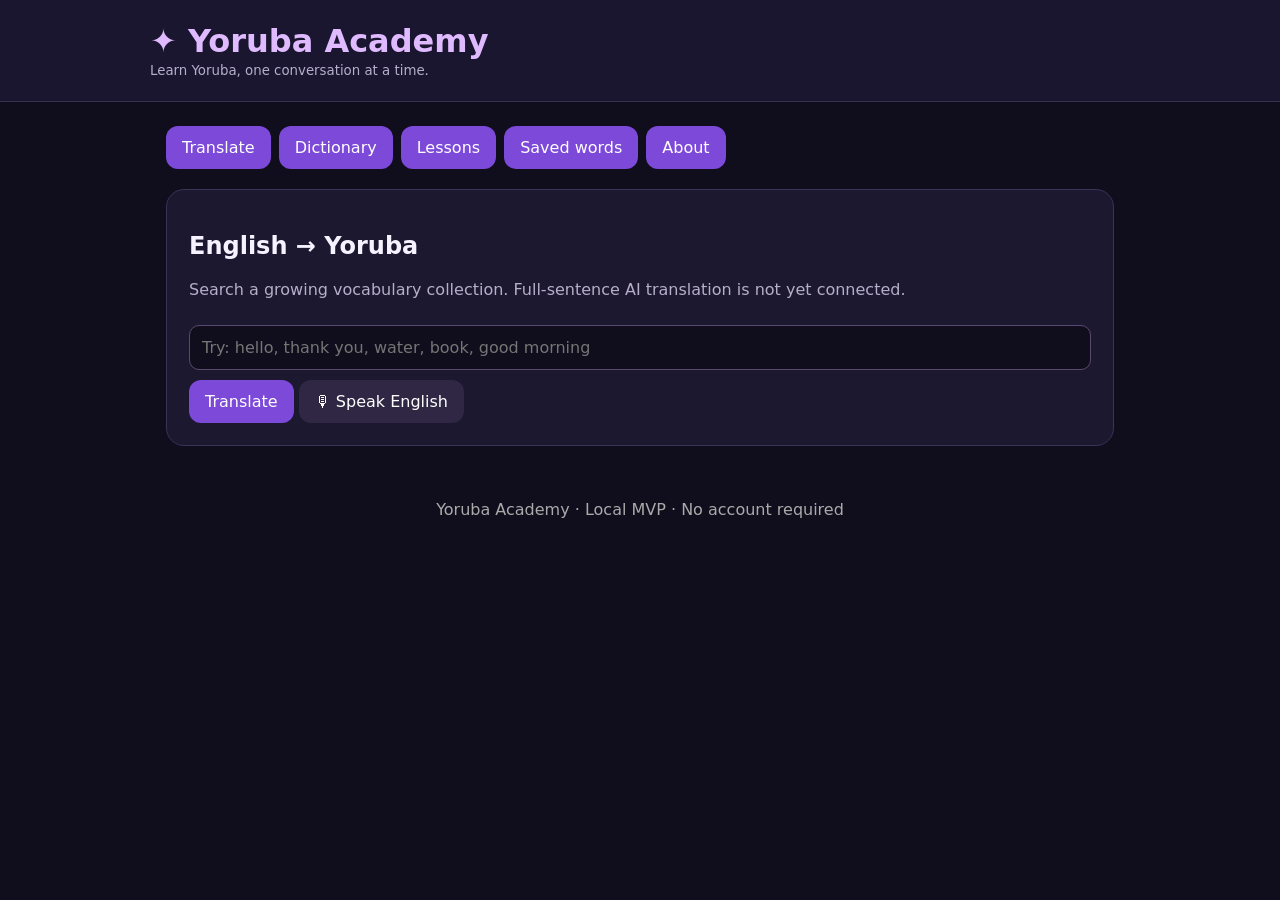
==== index.html @ 3453cdae "Add searchable dictionary tab and import interface" ====
<!doctype html><html lang="en"><head><meta charset="UTF-8"><meta name="viewport" content="width=device-width,initial-scale=1"><title>Yoruba Academy</title><style>:root{font-family:system-ui,sans-serif;color:#f6f2ff;background:#100e1d}*{box-sizing:border-box}body{margin:0}header{padding:22px max(20px,calc((100vw - 980px)/2));background:#1a1630;border-bottom:1px solid #38304f}h1{margin:0;color:#e0baff}small,.muted{color:#b6aeca}main{max-width:980px;margin:24px auto;padding:0 16px}.tabs{display:flex;gap:8px;flex-wrap:wrap;margin-bottom:20px}button,input,textarea{font:inherit}button{cursor:pointer;background:#7c49d8;color:white;border:0;border-radius:12px;padding:12px 16px}button.secondary{background:#302744}button:disabled{opacity:.5}.panel{background:#1c1830;border:1px solid #3c3156;border-radius:18px;padding:22px;margin-bottom:16px}input,textarea{background:#100e1d;color:white;border:1px solid #594970;border-radius:10px;padding:12px;width:100%;margin:10px 0}textarea{min-height:100px}.hidden{display:none}.result{font-size:27px;color:#d9b3ff;margin:14px 0}.choices{display:grid;gap:10px;margin-top:16px}.choices button{text-align:left;background:#322947}.good{color:#7de0a2}.bad{color:#ff9999}.pill{display:inline-block;background:#33294b;border-radius:50px;padding:6px 10px;margin:4px}footer{padding:30px;text-align:center;color:#aaa}</style></head><body><header><h1>✦ Yoruba Academy</h1><small>Learn Yoruba, one conversation at a time.</small></header><main><div class="tabs"><button onclick="tab('translate')">Translate</button><button onclick="tab('dictionary')">Dictionary</button><button onclick="tab('lessons')">Lessons</button><button onclick="tab('saved')">Saved words</button><button onclick="tab('about')">About</button></div><section id="translate" class="panel"><h2>English → Yoruba</h2><p class="muted">Search a growing vocabulary collection. Full-sentence AI translation is not yet connected.</p><input id="query" placeholder="Try: hello, thank you, water, book, good morning" autocomplete="off"><button onclick="translate()">Translate</button> <button class="secondary" onclick="listen()">🎙 Speak English</button><div id="translation"></div></section><section id="dictionary" class="panel hidden"><h2>Yoruba Dictionary</h2><p class="muted">Search English or Yoruba, including without tone marks. This is a growing starter collection, not yet a complete language dictionary.</p><input id="dictSearch" placeholder="Search English or Yoruba (e.g. water, omi, ẹ̀wà)"><select id="dictCategory" aria-label="Category" style="background:#302744;color:white;padding:12px;border-radius:10px;margin:8px 0"><option value="">All categories</option></select><p id="dictCount" class="muted"></p><div id="dictResults"></div><button id="dictMore" class="secondary" onclick="showMoreDictionary()">Show more</button><h3>Grow the dictionary</h3><p class="muted">Import your own verified entries from a JSON file (array of objects with en, yo, and optional category/note). Imported entries stay in this browser only.</p><input type="file" id="dictFile" accept=".json,application/json"><button class="secondary" onclick="importDictionary()">Import JSON</button><p id="dictImportStatus" class="muted"></p></section><section id="lessons" class="panel hidden"><h2>Lesson 1 · Everyday Yoruba</h2><p id="question"></p><div id="choices" class="choices"></div><p id="feedback"></p><button id="next" onclick="nextQuestion()" class="hidden">Next →</button></section><section id="saved" class="panel hidden"><h2>My vocabulary</h2><div id="savedWords"></div><button class="secondary" onclick="clearSaved()">Clear saved words</button></section><section id="about" class="panel hidden"><h2>Learning notes</h2><p>Yoruba is a tonal language. Tone marks and letters such as ẹ, ọ and ṣ are meaningful. Browser speech synthesis may not include a Yoruba voice; playback is disabled when none is available, rather than mispronouncing words with an English voice.</p><p>Vocabulary is an introductory sample, not a comprehensive dictionary. Always verify specialized or regional expressions with a fluent speaker.</p><p>Install the companion Chrome extension from the <code>extension</code> folder using <code>chrome://extensions</code> → Developer mode → Load unpacked.</p></section></main><footer>Yoruba Academy · Local MVP · No account required</footer><script src="shared.js"></script><script src="dictionary-data.js"></script><script src="app.js"></script></body></html>
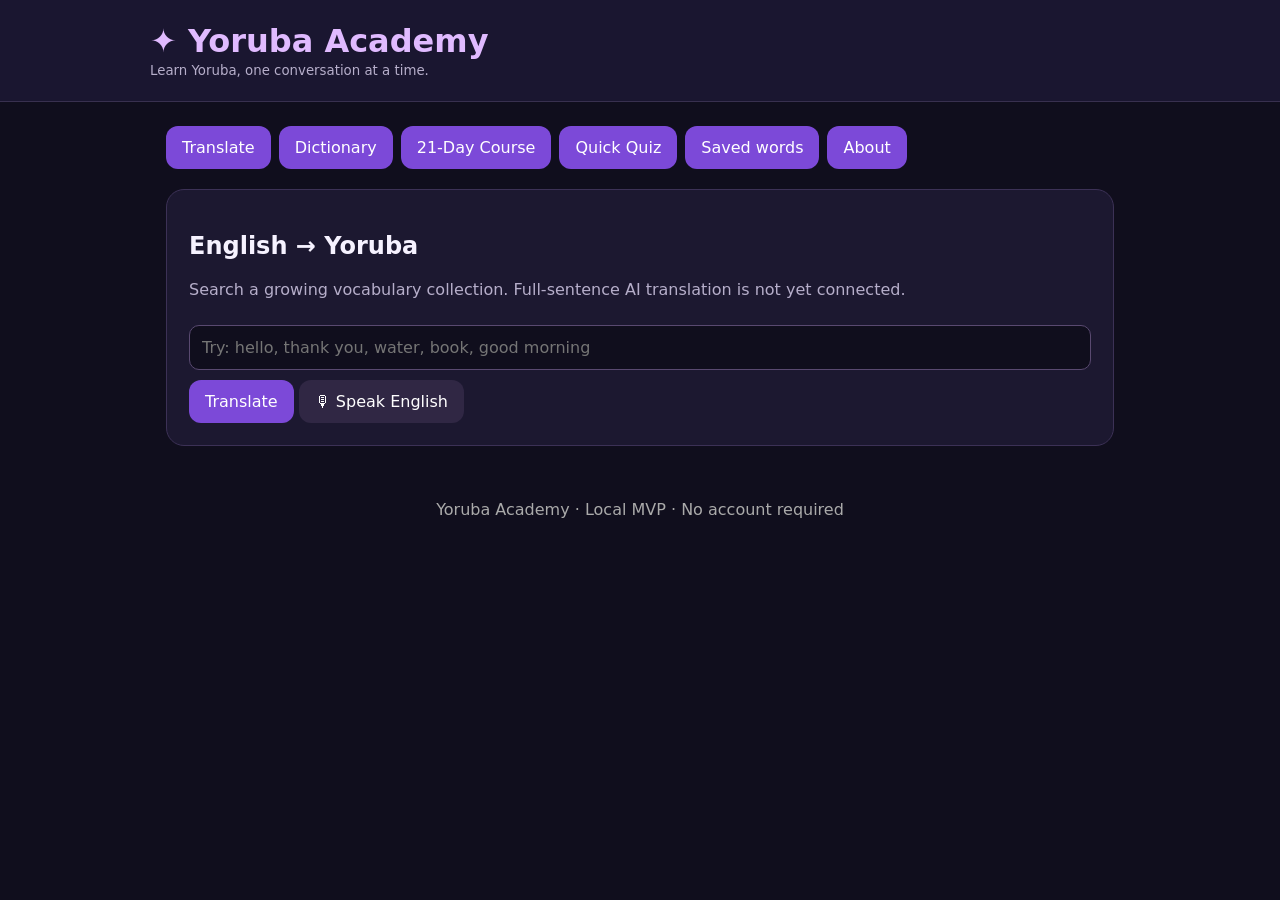
==== commit 20c575fc: "Add 21-day course interface and visual learning styles" ====
--- a/index.html
+++ b/index.html
@@ -1 +1 @@
-<!doctype html><html lang="en"><head><meta charset="UTF-8"><meta name="viewport" content="width=device-width,initial-scale=1"><title>Yoruba Academy</title><style>:root{font-family:system-ui,sans-serif;color:#f6f2ff;background:#100e1d}*{box-sizing:border-box}body{margin:0}header{padding:22px max(20px,calc((100vw - 980px)/2));background:#1a1630;border-bottom:1px solid #38304f}h1{margin:0;color:#e0baff}small,.muted{color:#b6aeca}main{max-width:980px;margin:24px auto;padding:0 16px}.tabs{display:flex;gap:8px;flex-wrap:wrap;margin-bottom:20px}button,input,textarea{font:inherit}button{cursor:pointer;background:#7c49d8;color:white;border:0;border-radius:12px;padding:12px 16px}button.secondary{background:#302744}button:disabled{opacity:.5}.panel{background:#1c1830;border:1px solid #3c3156;border-radius:18px;padding:22px;margin-bottom:16px}input,textarea{background:#100e1d;color:white;border:1px solid #594970;border-radius:10px;padding:12px;width:100%;margin:10px 0}textarea{min-height:100px}.hidden{display:none}.result{font-size:27px;color:#d9b3ff;margin:14px 0}.choices{display:grid;gap:10px;margin-top:16px}.choices button{text-align:left;background:#322947}.good{color:#7de0a2}.bad{color:#ff9999}.pill{display:inline-block;background:#33294b;border-radius:50px;padding:6px 10px;margin:4px}footer{padding:30px;text-align:center;color:#aaa}</style></head><body><header><h1>✦ Yoruba Academy</h1><small>Learn Yoruba, one conversation at a time.</small></header><main><div class="tabs"><button onclick="tab('translate')">Translate</button><button onclick="tab('dictionary')">Dictionary</button><button onclick="tab('lessons')">Lessons</button><button onclick="tab('saved')">Saved words</button><button onclick="tab('about')">About</button></div><section id="translate" class="panel"><h2>English → Yoruba</h2><p class="muted">Search a growing vocabulary collection. Full-sentence AI translation is not yet connected.</p><input id="query" placeholder="Try: hello, thank you, water, book, good morning" autocomplete="off"><button onclick="translate()">Translate</button> <button class="secondary" onclick="listen()">🎙 Speak English</button><div id="translation"></div></section><section id="dictionary" class="panel hidden"><h2>Yoruba Dictionary</h2><p class="muted">Search English or Yoruba, including without tone marks. This is a growing starter collection, not yet a complete language dictionary.</p><input id="dictSearch" placeholder="Search English or Yoruba (e.g. water, omi, ẹ̀wà)"><select id="dictCategory" aria-label="Category" style="background:#302744;color:white;padding:12px;border-radius:10px;margin:8px 0"><option value="">All categories</option></select><p id="dictCount" class="muted"></p><div id="dictResults"></div><button id="dictMore" class="secondary" onclick="showMoreDictionary()">Show more</button><h3>Grow the dictionary</h3><p class="muted">Import your own verified entries from a JSON file (array of objects with en, yo, and optional category/note). Imported entries stay in this browser only.</p><input type="file" id="dictFile" accept=".json,application/json"><button class="secondary" onclick="importDictionary()">Import JSON</button><p id="dictImportStatus" class="muted"></p></section><section id="lessons" class="panel hidden"><h2>Lesson 1 · Everyday Yoruba</h2><p id="question"></p><div id="choices" class="choices"></div><p id="feedback"></p><button id="next" onclick="nextQuestion()" class="hidden">Next →</button></section><section id="saved" class="panel hidden"><h2>My vocabulary</h2><div id="savedWords"></div><button class="secondary" onclick="clearSaved()">Clear saved words</button></section><section id="about" class="panel hidden"><h2>Learning notes</h2><p>Yoruba is a tonal language. Tone marks and letters such as ẹ, ọ and ṣ are meaningful. Browser speech synthesis may not include a Yoruba voice; playback is disabled when none is available, rather than mispronouncing words with an English voice.</p><p>Vocabulary is an introductory sample, not a comprehensive dictionary. Always verify specialized or regional expressions with a fluent speaker.</p><p>Install the companion Chrome extension from the <code>extension</code> folder using <code>chrome://extensions</code> → Developer mode → Load unpacked.</p></section></main><footer>Yoruba Academy · Local MVP · No account required</footer><script src="shared.js"></script><script src="dictionary-data.js"></script><script src="app.js"></script></body></html>+<!doctype html><html lang="en"><head><meta charset="UTF-8"><meta name="viewport" content="width=device-width,initial-scale=1"><title>Yoruba Academy</title><style>:root{font-family:system-ui,sans-serif;color:#f6f2ff;background:#100e1d}*{box-sizing:border-box}body{margin:0}header{padding:22px max(20px,calc((100vw - 980px)/2));background:#1a1630;border-bottom:1px solid #38304f}h1{margin:0;color:#e0baff}small,.muted{color:#b6aeca}main{max-width:980px;margin:24px auto;padding:0 16px}.tabs{display:flex;gap:8px;flex-wrap:wrap;margin-bottom:20px}button,input,textarea{font:inherit}button{cursor:pointer;background:#7c49d8;color:white;border:0;border-radius:12px;padding:12px 16px}button.secondary{background:#302744}button:disabled{opacity:.5}.panel{background:#1c1830;border:1px solid #3c3156;border-radius:18px;padding:22px;margin-bottom:16px}input,textarea{background:#100e1d;color:white;border:1px solid #594970;border-radius:10px;padding:12px;width:100%;margin:10px 0}textarea{min-height:100px}.hidden{display:none}.result{font-size:27px;color:#d9b3ff;margin:14px 0}.choices{display:grid;gap:10px;margin-top:16px}.choices button{text-align:left;background:#322947}.good{color:#7de0a2}.bad{color:#ff9999}.pill{display:inline-block;background:#33294b;border-radius:50px;padding:6px 10px;margin:4px}footer{padding:30px;text-align:center;color:#aaa} .course-days{display:flex;gap:8px;overflow-x:auto;padding:15px 0;margin:14px 0;border-bottom:1px solid #3c3156}.course-day-btn{white-space:nowrap;font-size:13px;padding:9px 12px}.course-visuals{display:grid;grid-template-columns:repeat(auto-fit,minmax(165px,1fr));gap:12px;margin:20px 0}.course-visual{background:#28213e;border:1px solid #554576;border-radius:16px;padding:18px;text-align:center;display:flex;flex-direction:column;align-items:center;gap:10px}.course-picture{font-size:64px;line-height:1.5;text-align:center}.course-yoruba{font-size:22px;font-weight:700;color:#e0baff}.course-line{display:flex;align-items:center;justify-content:space-between;gap:12px;background:#28213e;border-radius:10px;padding:10px 14px;margin:8px 0}.course-choices{display:flex;flex-wrap:wrap;gap:8px;margin:10px 0}.course-check{display:flex;gap:10px;align-items:center;margin:20px 0}.course-check input{width:auto}.course-complete{background:#4e9a75;margin:14px 0}.course-recorder audio{display:block;margin-top:12px;max-width:100%} </style></head><body><header><h1>✦ Yoruba Academy</h1><small>Learn Yoruba, one conversation at a time.</small></header><main><div class="tabs"><button onclick="tab('translate')">Translate</button><button onclick="tab('dictionary')">Dictionary</button><button onclick="tab('course')">21-Day Course</button><button onclick="tab('lessons')">Quick Quiz</button><button onclick="tab('saved')">Saved words</button><button onclick="tab('about')">About</button></div><section id="translate" class="panel"><h2>English → Yoruba</h2><p class="muted">Search a growing vocabulary collection. Full-sentence AI translation is not yet connected.</p><input id="query" placeholder="Try: hello, thank you, water, book, good morning" autocomplete="off"><button onclick="translate()">Translate</button> <button class="secondary" onclick="listen()">🎙 Speak English</button><div id="translation"></div></section><section id="dictionary" class="panel hidden"><h2>Yoruba Dictionary</h2><p class="muted">Search English or Yoruba, including without tone marks. This is a growing starter collection, not yet a complete language dictionary.</p><input id="dictSearch" placeholder="Search English or Yoruba (e.g. water, omi, ẹ̀wà)"><select id="dictCategory" aria-label="Category" style="background:#302744;color:white;padding:12px;border-radius:10px;margin:8px 0"><option value="">All categories</option></select><p id="dictCount" class="muted"></p><div id="dictResults"></div><button id="dictMore" class="secondary" onclick="showMoreDictionary()">Show more</button><h3>Grow the dictionary</h3><p class="muted">Import your own verified entries from a JSON file (array of objects with en, yo, and optional category/note). Imported entries stay in this browser only.</p><input type="file" id="dictFile" accept=".json,application/json"><button class="secondary" onclick="importDictionary()">Import JSON</button><p id="dictImportStatus" class="muted"></p></section><section id="course" class="panel hidden"><h2>🎓 21-Day Yoruba Speaking Challenge</h2><p class="muted">7 days of basics · 7 days of sentences · 7 days of conversation. Study for 20–30 minutes, then practice during the day.</p><div id="courseProgress" style="margin:12px 0"></div><div style="height:12px;border-radius:9px;background:#3c3156;overflow:hidden"><div id="courseBar" style="width:0;height:100%;background:#9f77ee;transition:width .2s"></div></div><div id="courseDays" class="course-days"></div><div id="courseLesson"></div></section><section id="lessons" class="panel hidden"><h2>Lesson 1 · Everyday Yoruba</h2><p id="question"></p><div id="choices" class="choices"></div><p id="feedback"></p><button id="next" onclick="nextQuestion()" class="hidden">Next →</button></section><section id="saved" class="panel hidden"><h2>My vocabulary</h2><div id="savedWords"></div><button class="secondary" onclick="clearSaved()">Clear saved words</button></section><section id="about" class="panel hidden"><h2>Learning notes</h2><p>Yoruba is a tonal language. Tone marks and letters such as ẹ, ọ and ṣ are meaningful. Browser speech synthesis may not include a Yoruba voice; playback is disabled when none is available, rather than mispronouncing words with an English voice.</p><p>Vocabulary is an introductory sample, not a comprehensive dictionary. Always verify specialized or regional expressions with a fluent speaker.</p><p>Install the companion Chrome extension from the <code>extension</code> folder using <code>chrome://extensions</code> → Developer mode → Load unpacked.</p></section></main><footer>Yoruba Academy · Local MVP · No account required</footer><script src="shared.js"></script><script src="dictionary-data.js"></script><script src="dictionary-expanded.js"></script><script src="course-data.js"></script><script src="app.js"></script><script src="course.js"></script></body></html>
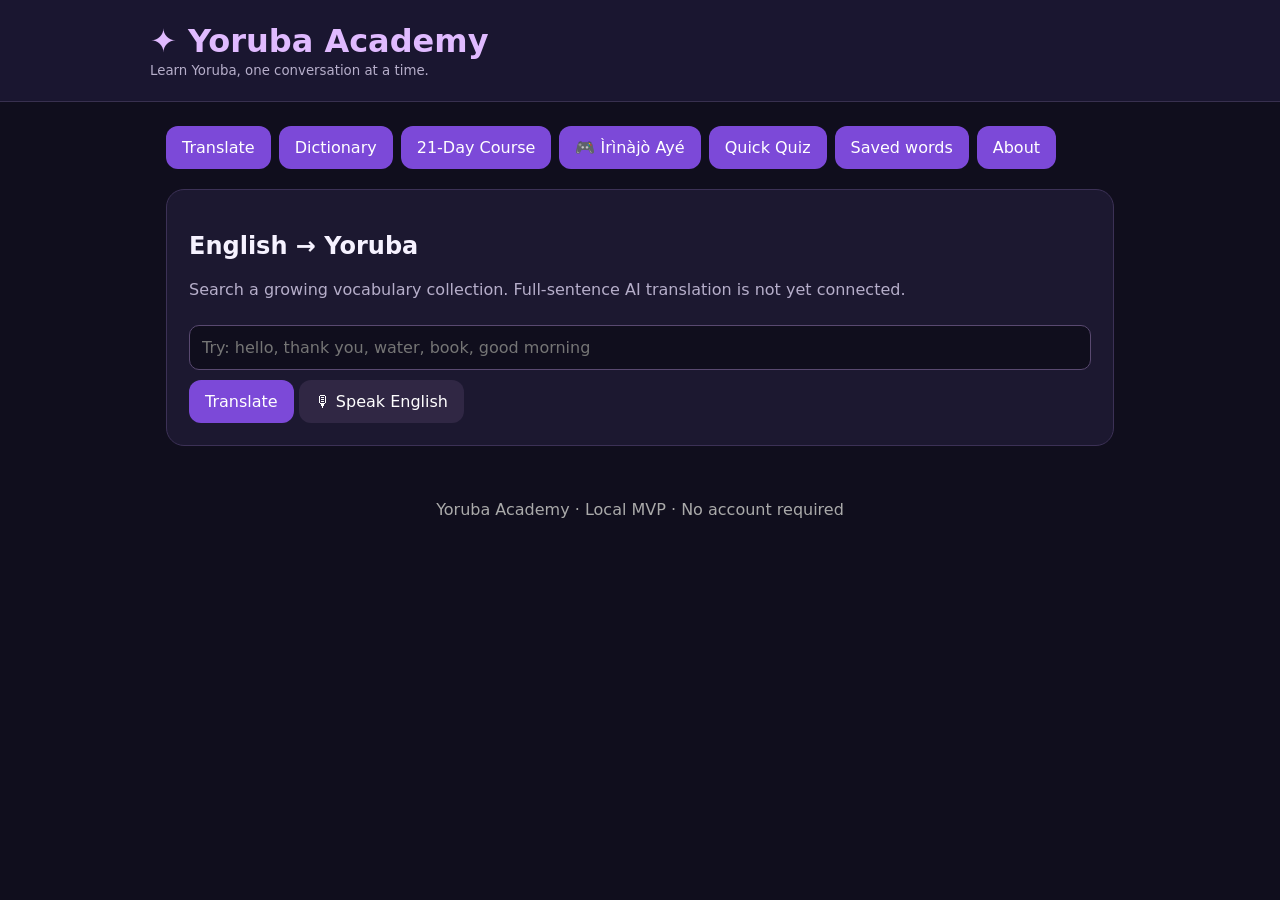
==== commit f9da75ac: "Add Yoruba-only life simulator game tab and responsive UI" ====
--- a/index.html
+++ b/index.html
@@ -1 +1 @@
-<!doctype html><html lang="en"><head><meta charset="UTF-8"><meta name="viewport" content="width=device-width,initial-scale=1"><title>Yoruba Academy</title><style>:root{font-family:system-ui,sans-serif;color:#f6f2ff;background:#100e1d}*{box-sizing:border-box}body{margin:0}header{padding:22px max(20px,calc((100vw - 980px)/2));background:#1a1630;border-bottom:1px solid #38304f}h1{margin:0;color:#e0baff}small,.muted{color:#b6aeca}main{max-width:980px;margin:24px auto;padding:0 16px}.tabs{display:flex;gap:8px;flex-wrap:wrap;margin-bottom:20px}button,input,textarea{font:inherit}button{cursor:pointer;background:#7c49d8;color:white;border:0;border-radius:12px;padding:12px 16px}button.secondary{background:#302744}button:disabled{opacity:.5}.panel{background:#1c1830;border:1px solid #3c3156;border-radius:18px;padding:22px;margin-bottom:16px}input,textarea{background:#100e1d;color:white;border:1px solid #594970;border-radius:10px;padding:12px;width:100%;margin:10px 0}textarea{min-height:100px}.hidden{display:none}.result{font-size:27px;color:#d9b3ff;margin:14px 0}.choices{display:grid;gap:10px;margin-top:16px}.choices button{text-align:left;background:#322947}.good{color:#7de0a2}.bad{color:#ff9999}.pill{display:inline-block;background:#33294b;border-radius:50px;padding:6px 10px;margin:4px}footer{padding:30px;text-align:center;color:#aaa} .course-days{display:flex;gap:8px;overflow-x:auto;padding:15px 0;margin:14px 0;border-bottom:1px solid #3c3156}.course-day-btn{white-space:nowrap;font-size:13px;padding:9px 12px}.course-visuals{display:grid;grid-template-columns:repeat(auto-fit,minmax(165px,1fr));gap:12px;margin:20px 0}.course-visual{background:#28213e;border:1px solid #554576;border-radius:16px;padding:18px;text-align:center;display:flex;flex-direction:column;align-items:center;gap:10px}.course-picture{font-size:64px;line-height:1.5;text-align:center}.course-yoruba{font-size:22px;font-weight:700;color:#e0baff}.course-line{display:flex;align-items:center;justify-content:space-between;gap:12px;background:#28213e;border-radius:10px;padding:10px 14px;margin:8px 0}.course-choices{display:flex;flex-wrap:wrap;gap:8px;margin:10px 0}.course-check{display:flex;gap:10px;align-items:center;margin:20px 0}.course-check input{width:auto}.course-complete{background:#4e9a75;margin:14px 0}.course-recorder audio{display:block;margin-top:12px;max-width:100%} </style></head><body><header><h1>✦ Yoruba Academy</h1><small>Learn Yoruba, one conversation at a time.</small></header><main><div class="tabs"><button onclick="tab('translate')">Translate</button><button onclick="tab('dictionary')">Dictionary</button><button onclick="tab('course')">21-Day Course</button><button onclick="tab('lessons')">Quick Quiz</button><button onclick="tab('saved')">Saved words</button><button onclick="tab('about')">About</button></div><section id="translate" class="panel"><h2>English → Yoruba</h2><p class="muted">Search a growing vocabulary collection. Full-sentence AI translation is not yet connected.</p><input id="query" placeholder="Try: hello, thank you, water, book, good morning" autocomplete="off"><button onclick="translate()">Translate</button> <button class="secondary" onclick="listen()">🎙 Speak English</button><div id="translation"></div></section><section id="dictionary" class="panel hidden"><h2>Yoruba Dictionary</h2><p class="muted">Search English or Yoruba, including without tone marks. This is a growing starter collection, not yet a complete language dictionary.</p><input id="dictSearch" placeholder="Search English or Yoruba (e.g. water, omi, ẹ̀wà)"><select id="dictCategory" aria-label="Category" style="background:#302744;color:white;padding:12px;border-radius:10px;margin:8px 0"><option value="">All categories</option></select><p id="dictCount" class="muted"></p><div id="dictResults"></div><button id="dictMore" class="secondary" onclick="showMoreDictionary()">Show more</button><h3>Grow the dictionary</h3><p class="muted">Import your own verified entries from a JSON file (array of objects with en, yo, and optional category/note). Imported entries stay in this browser only.</p><input type="file" id="dictFile" accept=".json,application/json"><button class="secondary" onclick="importDictionary()">Import JSON</button><p id="dictImportStatus" class="muted"></p></section><section id="course" class="panel hidden"><h2>🎓 21-Day Yoruba Speaking Challenge</h2><p class="muted">7 days of basics · 7 days of sentences · 7 days of conversation. Study for 20–30 minutes, then practice during the day.</p><div id="courseProgress" style="margin:12px 0"></div><div style="height:12px;border-radius:9px;background:#3c3156;overflow:hidden"><div id="courseBar" style="width:0;height:100%;background:#9f77ee;transition:width .2s"></div></div><div id="courseDays" class="course-days"></div><div id="courseLesson"></div></section><section id="lessons" class="panel hidden"><h2>Lesson 1 · Everyday Yoruba</h2><p id="question"></p><div id="choices" class="choices"></div><p id="feedback"></p><button id="next" onclick="nextQuestion()" class="hidden">Next →</button></section><section id="saved" class="panel hidden"><h2>My vocabulary</h2><div id="savedWords"></div><button class="secondary" onclick="clearSaved()">Clear saved words</button></section><section id="about" class="panel hidden"><h2>Learning notes</h2><p>Yoruba is a tonal language. Tone marks and letters such as ẹ, ọ and ṣ are meaningful. Browser speech synthesis may not include a Yoruba voice; playback is disabled when none is available, rather than mispronouncing words with an English voice.</p><p>Vocabulary is an introductory sample, not a comprehensive dictionary. Always verify specialized or regional expressions with a fluent speaker.</p><p>Install the companion Chrome extension from the <code>extension</code> folder using <code>chrome://extensions</code> → Developer mode → Load unpacked.</p></section></main><footer>Yoruba Academy · Local MVP · No account required</footer><script src="shared.js"></script><script src="dictionary-data.js"></script><script src="dictionary-expanded.js"></script><script src="course-data.js"></script><script src="app.js"></script><script src="course.js"></script></body></html>+<!doctype html><html lang="en"><head><meta charset="UTF-8"><meta name="viewport" content="width=device-width,initial-scale=1"><title>Yoruba Academy</title><style>:root{font-family:system-ui,sans-serif;color:#f6f2ff;background:#100e1d}*{box-sizing:border-box}body{margin:0}header{padding:22px max(20px,calc((100vw - 980px)/2));background:#1a1630;border-bottom:1px solid #38304f}h1{margin:0;color:#e0baff}small,.muted{color:#b6aeca}main{max-width:980px;margin:24px auto;padding:0 16px}.tabs{display:flex;gap:8px;flex-wrap:wrap;margin-bottom:20px}button,input,textarea{font:inherit}button{cursor:pointer;background:#7c49d8;color:white;border:0;border-radius:12px;padding:12px 16px}button.secondary{background:#302744}button:disabled{opacity:.5}.panel{background:#1c1830;border:1px solid #3c3156;border-radius:18px;padding:22px;margin-bottom:16px}input,textarea{background:#100e1d;color:white;border:1px solid #594970;border-radius:10px;padding:12px;width:100%;margin:10px 0}textarea{min-height:100px}.hidden{display:none}.result{font-size:27px;color:#d9b3ff;margin:14px 0}.choices{display:grid;gap:10px;margin-top:16px}.choices button{text-align:left;background:#322947}.good{color:#7de0a2}.bad{color:#ff9999}.pill{display:inline-block;background:#33294b;border-radius:50px;padding:6px 10px;margin:4px}footer{padding:30px;text-align:center;color:#aaa} .course-extra{background:#241e38;border:1px solid #51416e;padding:18px;border-radius:14px;margin:20px 0}.course-extra input{max-width:100%} .course-days{display:flex;gap:8px;overflow-x:auto;padding:15px 0;margin:14px 0;border-bottom:1px solid #3c3156}.course-day-btn{white-space:nowrap;font-size:13px;padding:9px 12px}.course-visuals{display:grid;grid-template-columns:repeat(auto-fit,minmax(165px,1fr));gap:12px;margin:20px 0}.course-visual{background:#28213e;border:1px solid #554576;border-radius:16px;padding:18px;text-align:center;display:flex;flex-direction:column;align-items:center;gap:10px}.course-picture{font-size:64px;line-height:1.5;text-align:center}.course-yoruba{font-size:22px;font-weight:700;color:#e0baff}.course-line{display:flex;align-items:center;justify-content:space-between;gap:12px;background:#28213e;border-radius:10px;padding:10px 14px;margin:8px 0}.course-choices{display:flex;flex-wrap:wrap;gap:8px;margin:10px 0}.course-check{display:flex;gap:10px;align-items:center;margin:20px 0}.course-check input{width:auto}.course-complete{background:#4e9a75;margin:14px 0}.course-recorder audio{display:block;margin-top:12px;max-width:100%} .life-hero{font-size:75px}.life-intro{text-align:center;padding:28px 8px}.life-intro input{max-width:340px;display:block;margin:16px auto}.life-head{display:flex;align-items:center;gap:18px}.life-avatar{font-size:64px;background:#322747;border-radius:18px;padding:14px}.life-head h2{margin-bottom:4px}.life-head p{margin:5px 0}.life-stats{display:grid;grid-template-columns:repeat(auto-fit,minmax(175px,1fr));gap:13px;margin:22px 0}.life-stat{font-size:14px}.life-track{height:9px;background:#403454;border-radius:12px;margin-top:7px;overflow:hidden}.life-fill{height:100%;background:#9c76e4}.life-primary{background:#8350d6;font-weight:700;margin:12px 0}.life-grid{display:grid;grid-template-columns:repeat(auto-fit,minmax(175px,1fr));gap:9px}.life-grid button{white-space:normal}.life-event{padding:22px;background:#302541;border:1px solid #8a6bb6;border-radius:16px;margin:22px 0}.life-event p{font-size:19px;line-height:1.6}.life-choice{display:block;width:100%;margin:10px 0;text-align:left}.life-career,.life-history{margin:22px 0;padding:15px;border-top:1px solid #4b3b60}.life-history p{border-bottom:1px solid #3c3156;padding-bottom:8px;color:#cfc2e2} </style></head><body><header><h1>✦ Yoruba Academy</h1><small>Learn Yoruba, one conversation at a time.</small></header><main><div class="tabs"><button onclick="tab('translate')">Translate</button><button onclick="tab('dictionary')">Dictionary</button><button onclick="tab('course')">21-Day Course</button><button onclick="tab('life')">🎮 Ìrìnàjò Ayé</button><button onclick="tab('lessons')">Quick Quiz</button><button onclick="tab('saved')">Saved words</button><button onclick="tab('about')">About</button></div><section id="translate" class="panel"><h2>English → Yoruba</h2><p class="muted">Search a growing vocabulary collection. Full-sentence AI translation is not yet connected.</p><input id="query" placeholder="Try: hello, thank you, water, book, good morning" autocomplete="off"><button onclick="translate()">Translate</button> <button class="secondary" onclick="listen()">🎙 Speak English</button><div id="translation"></div></section><section id="dictionary" class="panel hidden"><h2>Yoruba Dictionary</h2><p class="muted">Search English or Yoruba, including without tone marks. This is a growing starter collection, not yet a complete language dictionary.</p><input id="dictSearch" placeholder="Search English or Yoruba (e.g. water, omi, ẹ̀wà)"><select id="dictCategory" aria-label="Category" style="background:#302744;color:white;padding:12px;border-radius:10px;margin:8px 0"><option value="">All categories</option></select><p id="dictCount" class="muted"></p><div id="dictResults"></div><button id="dictMore" class="secondary" onclick="showMoreDictionary()">Show more</button><h3>Grow the dictionary</h3><p class="muted">Import your own verified entries from a JSON file (array of objects with en, yo, and optional category/note). Imported entries stay in this browser only.</p><input type="file" id="dictFile" accept=".json,application/json"><button class="secondary" onclick="importDictionary()">Import JSON</button><p id="dictImportStatus" class="muted"></p></section><section id="course" class="panel hidden"><h2>🎓 21-Day Yoruba Speaking Challenge</h2><p class="muted">7 days of basics · 7 days of sentences · 7 days of conversation. Study for 30–60 minutes, then practice during the day. Complete listening, sentence, picture and homework tasks to finish each day.</p><div id="courseProgress" style="margin:12px 0"></div><div style="height:12px;border-radius:9px;background:#3c3156;overflow:hidden"><div id="courseBar" style="width:0;height:100%;background:#9f77ee;transition:width .2s"></div></div><div id="courseDays" class="course-days"></div><div id="courseLesson"></div></section><section id="life" class="panel hidden" lang="yo"><div id="lifeGame"></div></section><section id="lessons" class="panel hidden"><h2>Lesson 1 · Everyday Yoruba</h2><p id="question"></p><div id="choices" class="choices"></div><p id="feedback"></p><button id="next" onclick="nextQuestion()" class="hidden">Next →</button></section><section id="saved" class="panel hidden"><h2>My vocabulary</h2><div id="savedWords"></div><button class="secondary" onclick="clearSaved()">Clear saved words</button></section><section id="about" class="panel hidden"><h2>Learning notes</h2><p>Yoruba is a tonal language. Tone marks and letters such as ẹ, ọ and ṣ are meaningful. Browser speech synthesis may not include a Yoruba voice; playback is disabled when none is available, rather than mispronouncing words with an English voice.</p><p>Vocabulary is an introductory sample, not a comprehensive dictionary. Always verify specialized or regional expressions with a fluent speaker.</p><p>Install the companion Chrome extension from the <code>extension</code> folder using <code>chrome://extensions</code> → Developer mode → Load unpacked.</p></section></main><footer>Yoruba Academy · Local MVP · No account required</footer><script src="shared.js"></script><script src="dictionary-data.js"></script><script src="dictionary-expanded.js"></script><script src="course-data.js"></script><script src="app.js"></script><script src="course-skills.js"></script><script src="course.js"></script><script src="life-game.js"></script></body></html>
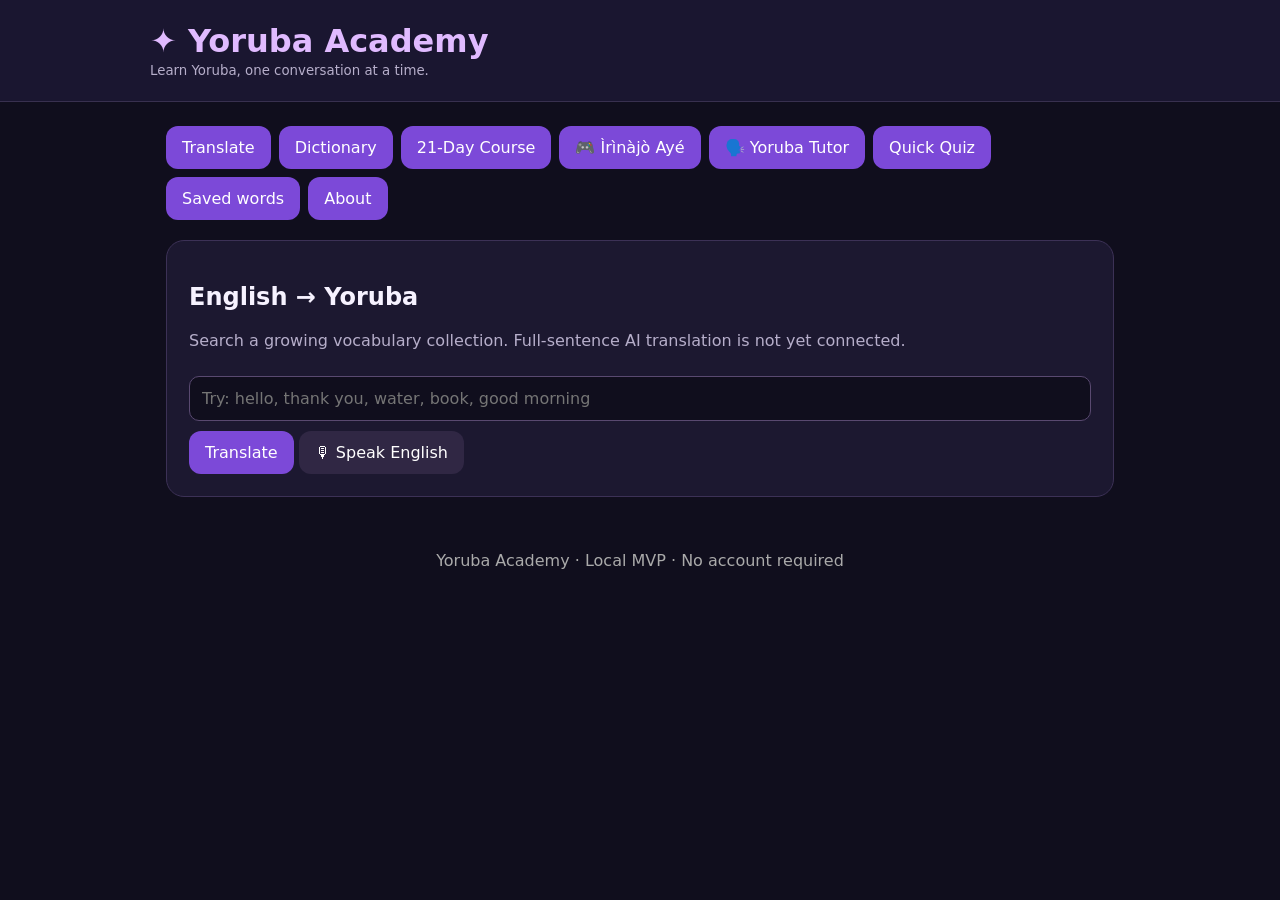
==== commit b020264c: "Add mobile-friendly Yoruba immersion tutor tab" ====
--- a/index.html
+++ b/index.html
@@ -1 +1,31 @@
-<!doctype html><html lang="en"><head><meta charset="UTF-8"><meta name="viewport" content="width=device-width,initial-scale=1"><title>Yoruba Academy</title><style>:root{font-family:system-ui,sans-serif;color:#f6f2ff;background:#100e1d}*{box-sizing:border-box}body{margin:0}header{padding:22px max(20px,calc((100vw - 980px)/2));background:#1a1630;border-bottom:1px solid #38304f}h1{margin:0;color:#e0baff}small,.muted{color:#b6aeca}main{max-width:980px;margin:24px auto;padding:0 16px}.tabs{display:flex;gap:8px;flex-wrap:wrap;margin-bottom:20px}button,input,textarea{font:inherit}button{cursor:pointer;background:#7c49d8;color:white;border:0;border-radius:12px;padding:12px 16px}button.secondary{background:#302744}button:disabled{opacity:.5}.panel{background:#1c1830;border:1px solid #3c3156;border-radius:18px;padding:22px;margin-bottom:16px}input,textarea{background:#100e1d;color:white;border:1px solid #594970;border-radius:10px;padding:12px;width:100%;margin:10px 0}textarea{min-height:100px}.hidden{display:none}.result{font-size:27px;color:#d9b3ff;margin:14px 0}.choices{display:grid;gap:10px;margin-top:16px}.choices button{text-align:left;background:#322947}.good{color:#7de0a2}.bad{color:#ff9999}.pill{display:inline-block;background:#33294b;border-radius:50px;padding:6px 10px;margin:4px}footer{padding:30px;text-align:center;color:#aaa} .course-extra{background:#241e38;border:1px solid #51416e;padding:18px;border-radius:14px;margin:20px 0}.course-extra input{max-width:100%} .course-days{display:flex;gap:8px;overflow-x:auto;padding:15px 0;margin:14px 0;border-bottom:1px solid #3c3156}.course-day-btn{white-space:nowrap;font-size:13px;padding:9px 12px}.course-visuals{display:grid;grid-template-columns:repeat(auto-fit,minmax(165px,1fr));gap:12px;margin:20px 0}.course-visual{background:#28213e;border:1px solid #554576;border-radius:16px;padding:18px;text-align:center;display:flex;flex-direction:column;align-items:center;gap:10px}.course-picture{font-size:64px;line-height:1.5;text-align:center}.course-yoruba{font-size:22px;font-weight:700;color:#e0baff}.course-line{display:flex;align-items:center;justify-content:space-between;gap:12px;background:#28213e;border-radius:10px;padding:10px 14px;margin:8px 0}.course-choices{display:flex;flex-wrap:wrap;gap:8px;margin:10px 0}.course-check{display:flex;gap:10px;align-items:center;margin:20px 0}.course-check input{width:auto}.course-complete{background:#4e9a75;margin:14px 0}.course-recorder audio{display:block;margin-top:12px;max-width:100%} .life-hero{font-size:75px}.life-intro{text-align:center;padding:28px 8px}.life-intro input{max-width:340px;display:block;margin:16px auto}.life-head{display:flex;align-items:center;gap:18px}.life-avatar{font-size:64px;background:#322747;border-radius:18px;padding:14px}.life-head h2{margin-bottom:4px}.life-head p{margin:5px 0}.life-stats{display:grid;grid-template-columns:repeat(auto-fit,minmax(175px,1fr));gap:13px;margin:22px 0}.life-stat{font-size:14px}.life-track{height:9px;background:#403454;border-radius:12px;margin-top:7px;overflow:hidden}.life-fill{height:100%;background:#9c76e4}.life-primary{background:#8350d6;font-weight:700;margin:12px 0}.life-grid{display:grid;grid-template-columns:repeat(auto-fit,minmax(175px,1fr));gap:9px}.life-grid button{white-space:normal}.life-event{padding:22px;background:#302541;border:1px solid #8a6bb6;border-radius:16px;margin:22px 0}.life-event p{font-size:19px;line-height:1.6}.life-choice{display:block;width:100%;margin:10px 0;text-align:left}.life-career,.life-history{margin:22px 0;padding:15px;border-top:1px solid #4b3b60}.life-history p{border-bottom:1px solid #3c3156;padding-bottom:8px;color:#cfc2e2} </style></head><body><header><h1>✦ Yoruba Academy</h1><small>Learn Yoruba, one conversation at a time.</small></header><main><div class="tabs"><button onclick="tab('translate')">Translate</button><button onclick="tab('dictionary')">Dictionary</button><button onclick="tab('course')">21-Day Course</button><button onclick="tab('life')">🎮 Ìrìnàjò Ayé</button><button onclick="tab('lessons')">Quick Quiz</button><button onclick="tab('saved')">Saved words</button><button onclick="tab('about')">About</button></div><section id="translate" class="panel"><h2>English → Yoruba</h2><p class="muted">Search a growing vocabulary collection. Full-sentence AI translation is not yet connected.</p><input id="query" placeholder="Try: hello, thank you, water, book, good morning" autocomplete="off"><button onclick="translate()">Translate</button> <button class="secondary" onclick="listen()">🎙 Speak English</button><div id="translation"></div></section><section id="dictionary" class="panel hidden"><h2>Yoruba Dictionary</h2><p class="muted">Search English or Yoruba, including without tone marks. This is a growing starter collection, not yet a complete language dictionary.</p><input id="dictSearch" placeholder="Search English or Yoruba (e.g. water, omi, ẹ̀wà)"><select id="dictCategory" aria-label="Category" style="background:#302744;color:white;padding:12px;border-radius:10px;margin:8px 0"><option value="">All categories</option></select><p id="dictCount" class="muted"></p><div id="dictResults"></div><button id="dictMore" class="secondary" onclick="showMoreDictionary()">Show more</button><h3>Grow the dictionary</h3><p class="muted">Import your own verified entries from a JSON file (array of objects with en, yo, and optional category/note). Imported entries stay in this browser only.</p><input type="file" id="dictFile" accept=".json,application/json"><button class="secondary" onclick="importDictionary()">Import JSON</button><p id="dictImportStatus" class="muted"></p></section><section id="course" class="panel hidden"><h2>🎓 21-Day Yoruba Speaking Challenge</h2><p class="muted">7 days of basics · 7 days of sentences · 7 days of conversation. Study for 30–60 minutes, then practice during the day. Complete listening, sentence, picture and homework tasks to finish each day.</p><div id="courseProgress" style="margin:12px 0"></div><div style="height:12px;border-radius:9px;background:#3c3156;overflow:hidden"><div id="courseBar" style="width:0;height:100%;background:#9f77ee;transition:width .2s"></div></div><div id="courseDays" class="course-days"></div><div id="courseLesson"></div></section><section id="life" class="panel hidden" lang="yo"><div id="lifeGame"></div></section><section id="lessons" class="panel hidden"><h2>Lesson 1 · Everyday Yoruba</h2><p id="question"></p><div id="choices" class="choices"></div><p id="feedback"></p><button id="next" onclick="nextQuestion()" class="hidden">Next →</button></section><section id="saved" class="panel hidden"><h2>My vocabulary</h2><div id="savedWords"></div><button class="secondary" onclick="clearSaved()">Clear saved words</button></section><section id="about" class="panel hidden"><h2>Learning notes</h2><p>Yoruba is a tonal language. Tone marks and letters such as ẹ, ọ and ṣ are meaningful. Browser speech synthesis may not include a Yoruba voice; playback is disabled when none is available, rather than mispronouncing words with an English voice.</p><p>Vocabulary is an introductory sample, not a comprehensive dictionary. Always verify specialized or regional expressions with a fluent speaker.</p><p>Install the companion Chrome extension from the <code>extension</code> folder using <code>chrome://extensions</code> → Developer mode → Load unpacked.</p></section></main><footer>Yoruba Academy · Local MVP · No account required</footer><script src="shared.js"></script><script src="dictionary-data.js"></script><script src="dictionary-expanded.js"></script><script src="course-data.js"></script><script src="app.js"></script><script src="course-skills.js"></script><script src="course.js"></script><script src="life-game.js"></script></body></html>+<!doctype html><html lang="en"><head><meta charset="UTF-8"><meta name="viewport" content="width=device-width,initial-scale=1"><title>Yoruba Academy</title><style>:root{font-family:system-ui,sans-serif;color:#f6f2ff;background:#100e1d}*{box-sizing:border-box}body{margin:0}header{padding:22px max(20px,calc((100vw - 980px)/2));background:#1a1630;border-bottom:1px solid #38304f}h1{margin:0;color:#e0baff}small,.muted{color:#b6aeca}main{max-width:980px;margin:24px auto;padding:0 16px}.tabs{display:flex;gap:8px;flex-wrap:wrap;margin-bottom:20px}button,input,textarea{font:inherit}button{cursor:pointer;background:#7c49d8;color:white;border:0;border-radius:12px;padding:12px 16px}button.secondary{background:#302744}button:disabled{opacity:.5}.panel{background:#1c1830;border:1px solid #3c3156;border-radius:18px;padding:22px;margin-bottom:16px}input,textarea{background:#100e1d;color:white;border:1px solid #594970;border-radius:10px;padding:12px;width:100%;margin:10px 0}textarea{min-height:100px}.hidden{display:none}.result{font-size:27px;color:#d9b3ff;margin:14px 0}.choices{display:grid;gap:10px;margin-top:16px}.choices button{text-align:left;background:#322947}.good{color:#7de0a2}.bad{color:#ff9999}.pill{display:inline-block;background:#33294b;border-radius:50px;padding:6px 10px;margin:4px}footer{padding:30px;text-align:center;color:#aaa} .course-extra{background:#241e38;border:1px solid #51416e;padding:18px;border-radius:14px;margin:20px 0}.course-extra input{max-width:100%} .course-days{display:flex;gap:8px;overflow-x:auto;padding:15px 0;margin:14px 0;border-bottom:1px solid #3c3156}.course-day-btn{white-space:nowrap;font-size:13px;padding:9px 12px}.course-visuals{display:grid;grid-template-columns:repeat(auto-fit,minmax(165px,1fr));gap:12px;margin:20px 0}.course-visual{background:#28213e;border:1px solid #554576;border-radius:16px;padding:18px;text-align:center;display:flex;flex-direction:column;align-items:center;gap:10px}.course-picture{font-size:64px;line-height:1.5;text-align:center}.course-yoruba{font-size:22px;font-weight:700;color:#e0baff}.course-line{display:flex;align-items:center;justify-content:space-between;gap:12px;background:#28213e;border-radius:10px;padding:10px 14px;margin:8px 0}.course-choices{display:flex;flex-wrap:wrap;gap:8px;margin:10px 0}.course-check{display:flex;gap:10px;align-items:center;margin:20px 0}.course-check input{width:auto}.course-complete{background:#4e9a75;margin:14px 0}.course-recorder audio{display:block;margin-top:12px;max-width:100%} .life-hero{font-size:75px}.life-intro{text-align:center;padding:28px 8px}.life-intro input{max-width:340px;display:block;margin:16px auto}.life-head{display:flex;align-items:center;gap:18px}.life-avatar{font-size:64px;background:#322747;border-radius:18px;padding:14px}.life-head h2{margin-bottom:4px}.life-head p{margin:5px 0}.life-stats{display:grid;grid-template-columns:repeat(auto-fit,minmax(175px,1fr));gap:13px;margin:22px 0}.life-stat{font-size:14px}.life-track{height:9px;background:#403454;border-radius:12px;margin-top:7px;overflow:hidden}.life-fill{height:100%;background:#9c76e4}.life-primary{background:#8350d6;font-weight:700;margin:12px 0}.life-grid{display:grid;grid-template-columns:repeat(auto-fit,minmax(175px,1fr));gap:9px}.life-grid button{white-space:normal}.life-event{padding:22px;background:#302541;border:1px solid #8a6bb6;border-radius:16px;margin:22px 0}.life-event p{font-size:19px;line-height:1.6}.life-choice{display:block;width:100%;margin:10px 0;text-align:left}.life-career,.life-history{margin:22px 0;padding:15px;border-top:1px solid #4b3b60}.life-history p{border-bottom:1px solid #3c3156;padding-bottom:8px;color:#cfc2e2} .life-school-row{display:flex;flex-wrap:wrap;gap:12px;align-items:center;padding:12px 0;border-bottom:1px solid #534469}.life-school-row strong{color:#e0baff}.life-school-row button{margin-left:auto} @media(max-width:640px){
+ html{font-size:16px;-webkit-text-size-adjust:100%}
+ header{padding:16px 14px}
+ header h1{font-size:24px}
+ main{margin:10px auto;padding:0 10px}
+ .panel{padding:14px;border-radius:14px}
+ .tabs{display:flex;flex-wrap:nowrap;overflow-x:auto;overscroll-behavior-x:contain;scroll-snap-type:x proximity;gap:8px;padding-bottom:10px;margin-bottom:10px;-webkit-overflow-scrolling:touch}
+ .tabs button{flex:0 0 auto;white-space:nowrap;scroll-snap-align:start}
+ button{min-height:44px;touch-action:manipulation}
+ input,textarea,select{font-size:16px;min-height:44px}
+ .life-head{align-items:center;gap:10px}
+ .life-avatar{font-size:38px;padding:10px}
+ .life-head h2{font-size:22px;overflow-wrap:anywhere}
+ .life-stats{grid-template-columns:repeat(2,minmax(0,1fr));gap:10px}
+ .life-event{padding:14px;margin:12px 0}
+ .life-event p{font-size:16px}
+ .life-grid{grid-template-columns:repeat(2,minmax(0,1fr));gap:8px}
+ .life-grid button{padding:12px 8px;font-size:14px;line-height:1.35}
+ .life-choice{min-height:52px;line-height:1.4}
+ .life-career,.life-history{padding:12px 0}
+ .life-school-row{gap:6px}
+ .life-school-row button{min-width:70px}
+ .course-visuals{grid-template-columns:repeat(2,minmax(0,1fr));gap:8px}
+ .course-visual{padding:10px}
+ .course-picture{font-size:42px}
+ .course-yoruba{font-size:18px}
+ .course-choices button{flex:1 1 45%}
+}
+@media(max-width:350px){.life-grid,.life-stats,.course-visuals{grid-template-columns:1fr}}
+@media(prefers-reduced-motion:reduce){*{scroll-behavior:auto!important;transition:none!important}}
+.life-tutor-scene{padding:16px;background:#302541;border-radius:14px;margin:14px 0}.life-tutor-scene p{font-size:19px}.life-tutor-controls{display:flex;flex-wrap:wrap;gap:8px}.life-dialogue-line{padding:10px;background:#28213e;border-radius:10px;white-space:pre-wrap;overflow-wrap:anywhere}.life-tutor-tips{border:1px solid #594970;border-radius:12px;padding:12px;margin:12px 0}.life-tutor-controls button{min-height:44px}#lifeTutor form button{margin:5px 8px 5px 0} </style></head><body><header><h1>✦ Yoruba Academy</h1><small>Learn Yoruba, one conversation at a time.</small></header><main><div class="tabs"><button onclick="tab('translate')">Translate</button><button onclick="tab('dictionary')">Dictionary</button><button onclick="tab('course')">21-Day Course</button><button onclick="tab('life')">🎮 Ìrìnàjò Ayé</button><button onclick="tab('tutor')">🗣️ Yoruba Tutor</button><button onclick="tab('lessons')">Quick Quiz</button><button onclick="tab('saved')">Saved words</button><button onclick="tab('about')">About</button></div><section id="translate" class="panel"><h2>English → Yoruba</h2><p class="muted">Search a growing vocabulary collection. Full-sentence AI translation is not yet connected.</p><input id="query" placeholder="Try: hello, thank you, water, book, good morning" autocomplete="off"><button onclick="translate()">Translate</button> <button class="secondary" onclick="listen()">🎙 Speak English</button><div id="translation"></div></section><section id="dictionary" class="panel hidden"><h2>Yoruba Dictionary</h2><p class="muted">Search English or Yoruba, including without tone marks. This is a growing starter collection, not yet a complete language dictionary.</p><input id="dictSearch" placeholder="Search English or Yoruba (e.g. water, omi, ẹ̀wà)"><select id="dictCategory" aria-label="Category" style="background:#302744;color:white;padding:12px;border-radius:10px;margin:8px 0"><option value="">All categories</option></select><p id="dictCount" class="muted"></p><div id="dictResults"></div><button id="dictMore" class="secondary" onclick="showMoreDictionary()">Show more</button><h3>Grow the dictionary</h3><p class="muted">Import your own verified entries from a JSON file (array of objects with en, yo, and optional category/note). Imported entries stay in this browser only.</p><input type="file" id="dictFile" accept=".json,application/json"><button class="secondary" onclick="importDictionary()">Import JSON</button><p id="dictImportStatus" class="muted"></p></section><section id="course" class="panel hidden"><h2>🎓 21-Day Yoruba Speaking Challenge</h2><p class="muted">7 days of basics · 7 days of sentences · 7 days of conversation. Study for 30–60 minutes, then practice during the day. Complete listening, sentence, picture and homework tasks to finish each day.</p><div id="courseProgress" style="margin:12px 0"></div><div style="height:12px;border-radius:9px;background:#3c3156;overflow:hidden"><div id="courseBar" style="width:0;height:100%;background:#9f77ee;transition:width .2s"></div></div><div id="courseDays" class="course-days"></div><div id="courseLesson"></div></section><section id="tutor" class="panel hidden" lang="yo"><div id="lifeTutor"></div></section><section id="life" class="panel hidden" lang="yo"><div id="lifeGame"></div></section><section id="lessons" class="panel hidden"><h2>Lesson 1 · Everyday Yoruba</h2><p id="question"></p><div id="choices" class="choices"></div><p id="feedback"></p><button id="next" onclick="nextQuestion()" class="hidden">Next →</button></section><section id="saved" class="panel hidden"><h2>My vocabulary</h2><div id="savedWords"></div><button class="secondary" onclick="clearSaved()">Clear saved words</button></section><section id="about" class="panel hidden"><h2>Learning notes</h2><p>Yoruba is a tonal language. Tone marks and letters such as ẹ, ọ and ṣ are meaningful. Browser speech synthesis may not include a Yoruba voice; playback is disabled when none is available, rather than mispronouncing words with an English voice.</p><p>Vocabulary is an introductory sample, not a comprehensive dictionary. Always verify specialized or regional expressions with a fluent speaker.</p><p>Install the companion Chrome extension from the <code>extension</code> folder using <code>chrome://extensions</code> → Developer mode → Load unpacked.</p></section></main><footer>Yoruba Academy · Local MVP · No account required</footer><script src="shared.js"></script><script src="dictionary-data.js"></script><script src="dictionary-expanded.js"></script><script src="course-data.js"></script><script src="app.js"></script><script src="course-skills.js"></script><script src="course.js"></script><script src="life-school.js"></script><script src="life-world.js"></script><script src="life-game.js"></script><script src="life-tutor.js"></script></body></html>
